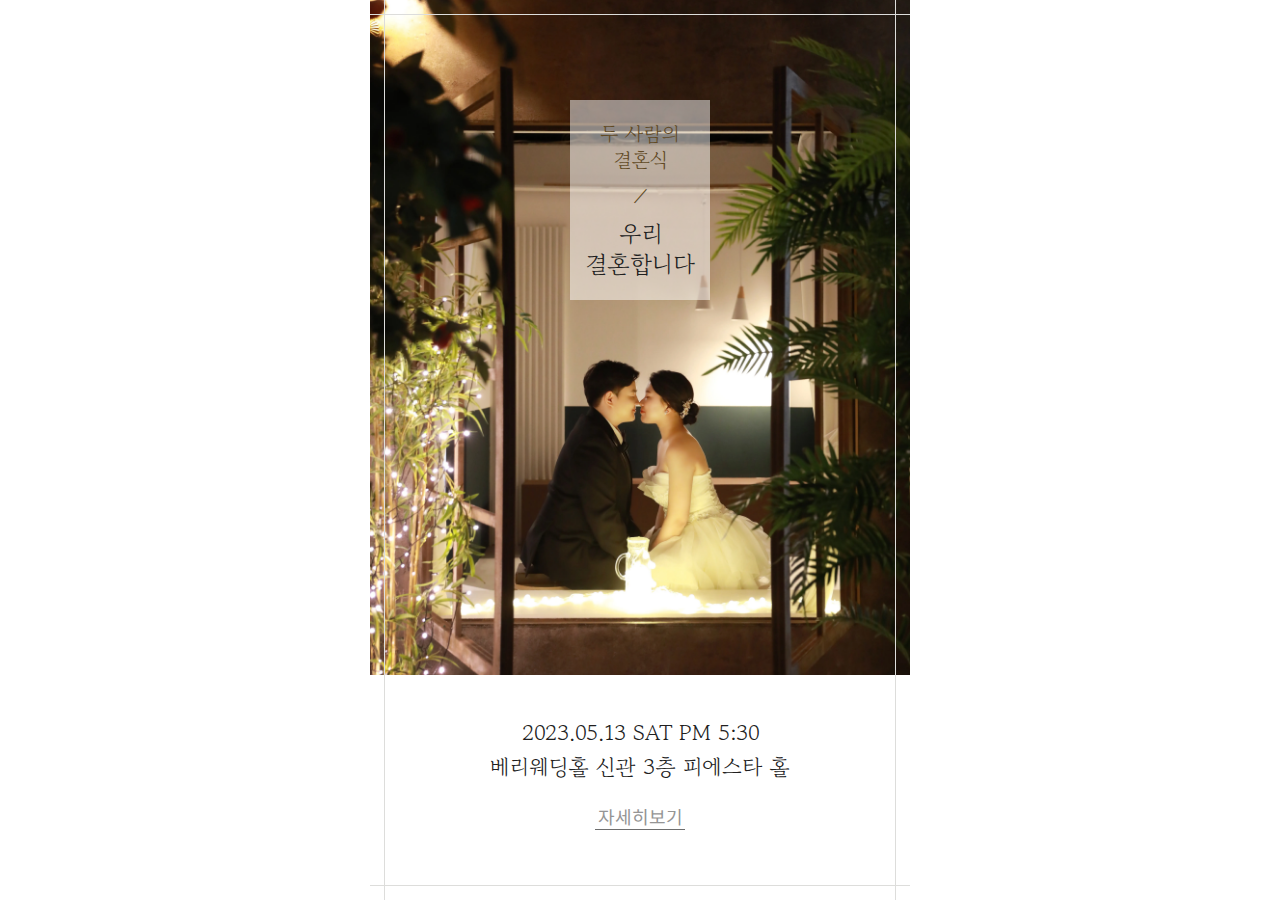
==== habin-chaeun/index.html @ ba0ab669 "aaa" ====
<!DOCTYPE html>
<html lang="ko">
<head>
    <meta charset="UTF-8">
    <meta http-equiv="X-UA-Compatible" content="IE=edge">
    <meta name="viewport" content="width=540,user-scalable=no" />
    <meta property="og:type" content="website" /> 
    <meta property="og:image" content="./img/main.webp" /> 
    <meta property="og:title" content="최하빈 · 임채은의 결혼식에 초대합니다" />
    <title>최하빈 · 임채은의 결혼식에 초대합니다</title>
    
    <link rel="stylesheet" href="./css/intro.css">

</head>
<body>
    <div class="intro">
        <div class="frame-top"></div>
        <div class="frame-right"></div>
        <div class="frame-bottom"></div>
        <div class="frame-left"></div>
        <div class="title">
            <div class="text">
                <p class="brown">두 사람의<br>결혼식</p>
                <span class="brown">/</span>
                <p>우리<br>결혼합니다</p>
            </div>
        </div>
        <div class="bg"></div>
        <p class="info">
            2023.05.13 SAT PM 5:30<br>
            베리웨딩홀 신관 3층 피에스타 홀

        </p>
        <a href="./main.html" class="go-main-btn noto">자세히보기</a>
    </div>
</body>
</html>
---- habin-chaeun/css/intro.css ----
@import url('https://fonts.googleapis.com/css2?family=Gowun+Batang:wght@400;700&family=Noto+Sans+KR:wght@100;300;400;500;700&display=swap');


*{
    margin: 0;
    padding: 0;
    list-style: none;
    text-decoration: none;
    color: #202020;
    border: none;
    outline: none;
    resize: none;
    box-sizing: border-box;

}
body{
    width: 540px;
    height: 100vh;
    margin : 0 auto;
    position: relative;
    font-family: 'Gowun Batang', serif;
}
.noto{
    font-family: 'Noto Sans KR', sans-serif;
}
.brown{
    color: #614a25;
}
.intro{
    width: 100%;
    height: 100%;
    position: relative;
}
.frame-top,
.frame-bottom{
    position: absolute;
    width: 100%;
    height: 15px;
}
.frame-left,
.frame-right{
    position: absolute;
    width: 15px;
    height: 100%;
}
.frame-top{
    top: 0;
    left: 0;
    border-bottom: 1px solid #DDDDDB;
}
.frame-bottom{
    bottom: 0;
    left: 0;
    border-top: 1px solid #DDDDDB;
}
.frame-left{
    top: 0;
    left: 0;
    border-right: 1px solid #DDDDDB;
}
.frame-right{
    top: 0;
    right: 0;
    border-left: 1px solid #DDDDDB;
}


.title{
    background-color: rgba(255, 255, 255, 0.5);
    width: 140px;
    height: 200px;
    position: absolute;
    left: 0;
    right: 0;
    margin: 100px auto 0;
    text-align: center;
    display: flex;
    flex-direction: column;
    justify-content: center;
    align-items: center;
}

.title .text{
    font-size: 24px;
    line-height: 30px;
}
.title .text .brown{
    font-size: 20px;
    line-height: 26px;
}
.title .text span{
    display: block;
    transform: rotate(20deg);
    margin: 10px 0;
}
.bg{
    width: 100%;
    height: 75vh;
    background: url('../img/intro.webp') no-repeat center;
    background-size: cover;
}
.info{
    text-align: center;
    margin-top: 40px;
    font-size: 22px;
    line-height: 34px;
}
.go-main-btn{
    text-align: center;
    position: absolute;
    display: block;
    bottom: 70px;
    left: 0;
    right: 0;
    margin: 0 auto;
    width: 90px;
    border-bottom: 1px solid #6e6e6e;
    color: #959595;
    font-size:18px;
}
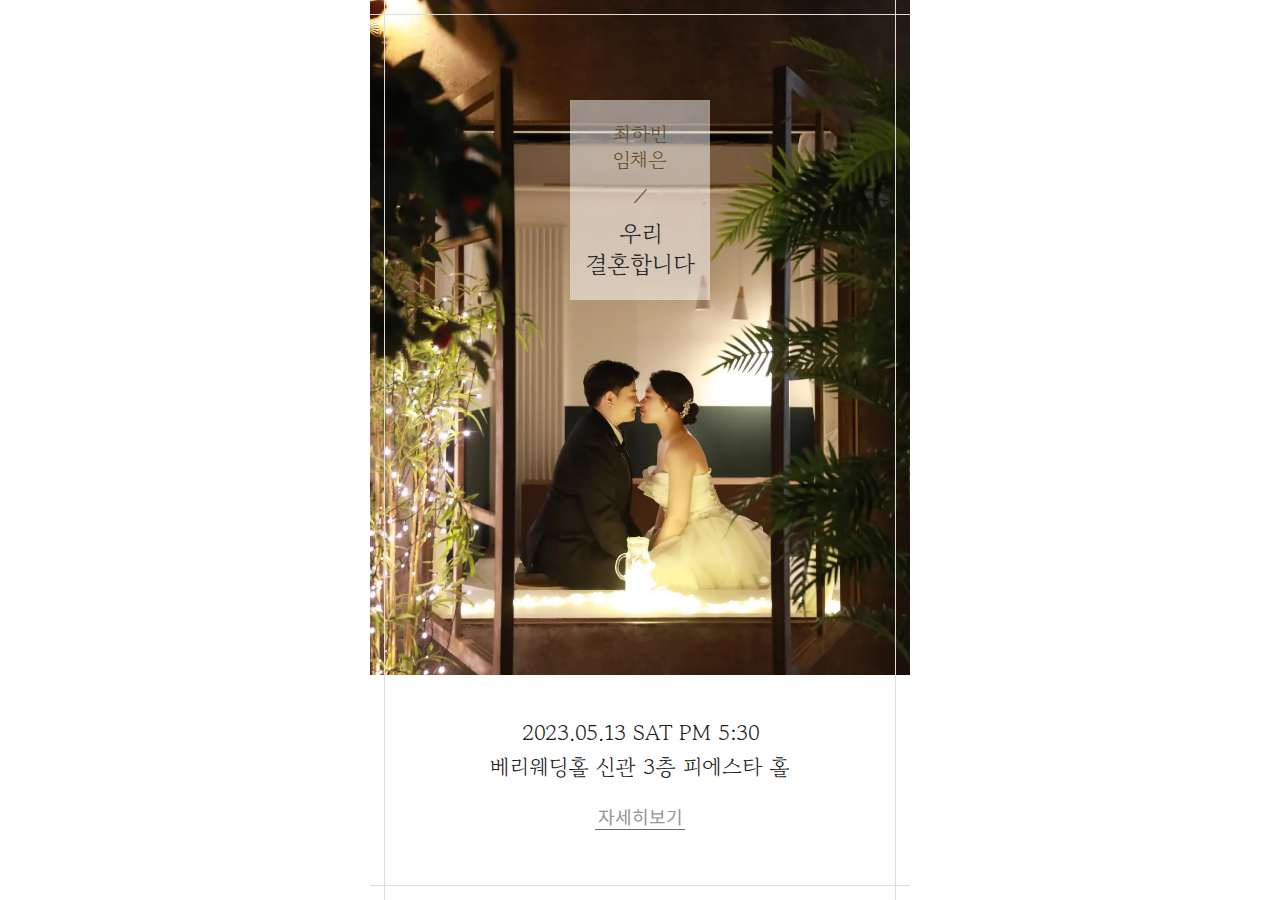
==== commit 253bf435: "Update index.html" ====
--- a/habin-chaeun/index.html
+++ b/habin-chaeun/index.html
@@ -20,7 +20,7 @@
         <div class="frame-left"></div>
         <div class="title">
             <div class="text">
-                <p class="brown">두 사람의<br>결혼식</p>
+                <p class="brown">최하빈<br>임채은</p>
                 <span class="brown">/</span>
                 <p>우리<br>결혼합니다</p>
             </div>
